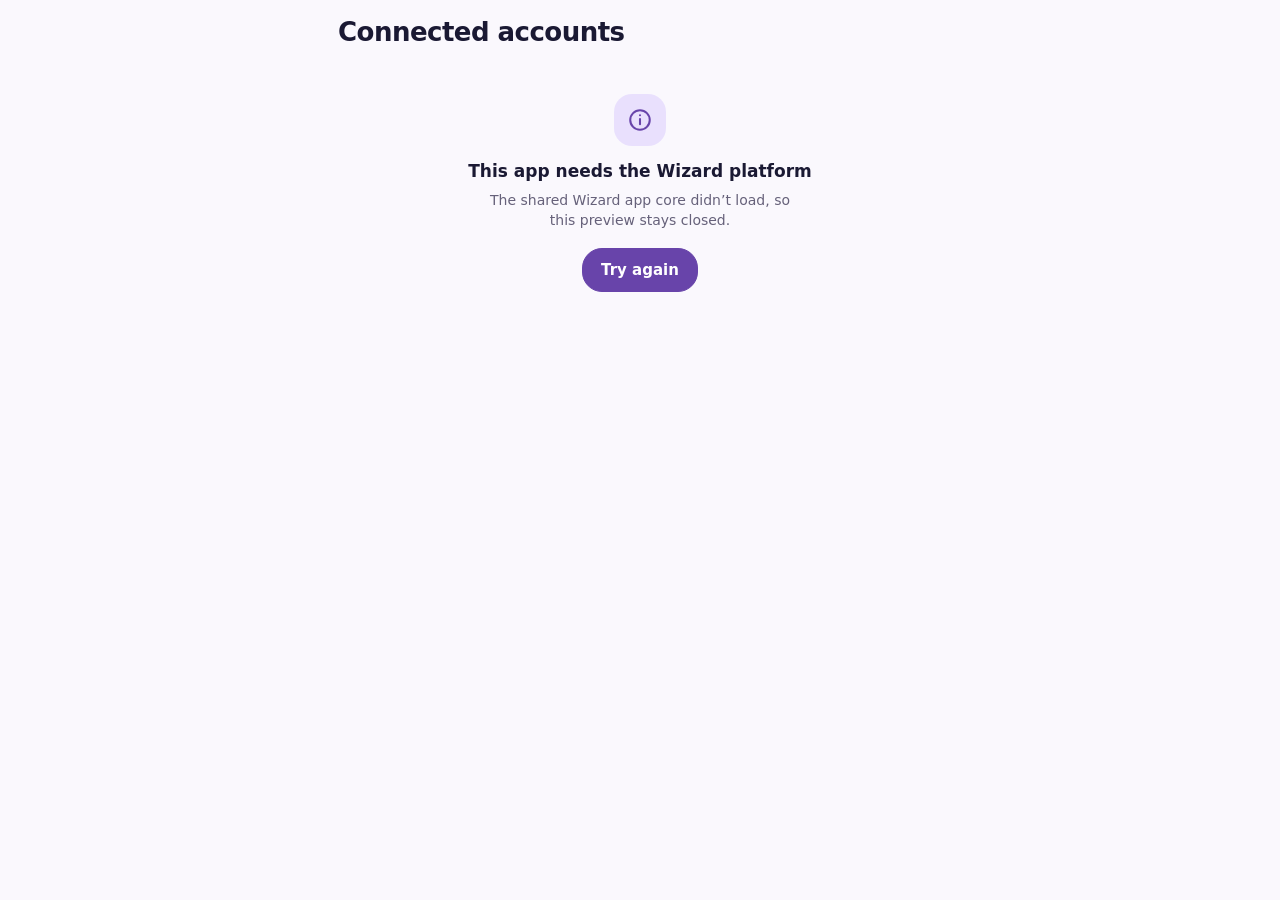
==== web/index.html @ a8baf5f5 "feat: Opus-designed native connected accounts candidate" ====
<!doctype html>
<html lang="en">
<head>
  <meta charset="utf-8">
  <meta name="viewport" content="width=device-width, initial-scale=1, viewport-fit=cover">
  <meta name="color-scheme" content="dark light">
  <title>Connected accounts</title>
  <script src="boot.js"></script>
  <link rel="stylesheet" href="wizard-ui.css">
  <link rel="stylesheet" href="styles.css">
  <script defer src="/wizard-os-home/core/app-client.js"></script>
  <script defer src="app.js"></script>
</head>
<body data-view="loading">
  <div class="wz-app">
    <!-- Shown only standalone; in a shell window the title bar already names the app. -->
    <header class="wz-head"><h1>Connected accounts</h1></header>
    <main id="view" class="wz-scroll">
      <div class="ca-state" role="status"><strong>Loading…</strong></div>
    </main>
    <p id="status" class="wz-status note" role="status" aria-live="polite"></p>
    <footer id="dock" class="ca-dock" hidden></footer>
  </div>
  <dialog id="dialog" class="ca-sheet" aria-labelledby="dialog-title" aria-describedby="dialog-text">
    <h2 id="dialog-title"></h2>
    <p id="dialog-text"></p>
    <div id="dialog-actions" class="ca-sheet-actions"></div>
  </dialog>
</body>
</html>
---- web/wizard-ui.css ----
/* Wizard UI kit for generated apps (builder template, MVP).
 *
 * Rule 1: a hosted app paints NO canvas. In a window or fullscreen the shell's window glass is the
 *         canvas, exactly as it is for Chats. Only a standalone tab paints the skin's background.
 * Rule 2: speak Chats' visual language: system UI type at the shell's sizes, ink / ink-2 / ink-3
 *         hierarchy, hairline separators, faint tinted fills instead of opaque cards, pill inputs,
 *         a round accent action. Every value derives from the appearance v1 roles (--wz-*), so all
 *         the five accepted skins and future shell-approved skins flow through without per-app colour work.
 * Rule 3: layout and content stay the app's own. Use these classes; add app styles in styles.css.
 *
 * Values mirror web/core/chats.css and core/base.css in Wizard UX (ch-row, ch-sec-h, ch-compose). */

:root {
  --ink: var(--wz-text, #f3efff);
  --ink-2: var(--wz-text-secondary, #b9b0d8);
  --ink-3: var(--wz-text-muted, #a59abf);
  --line-2: var(--wz-border, rgba(205, 190, 255, .24));
  --line: color-mix(in srgb, var(--line-2) 55%, transparent);
  --fill: color-mix(in srgb, var(--ink) 6%, transparent);
  --fill-2: color-mix(in srgb, var(--ink) 10%, transparent);
  --accent: var(--wz-accent, #b99bff);
  --on-accent: var(--wz-on-accent, #160b32);
  --accent-soft: var(--wz-accent-soft, rgba(143, 99, 255, .16));
  --canvas: var(--wz-canvas, #05030c);
  --danger: #ff8f8f;
  --r: 14px;          /* rows, panels */
  --r-tile: 12px;     /* 36px tiles, search */
  --r-pill: 20px;     /* composer input */
  --ease: cubic-bezier(.2, .9, .25, 1);
  --font: ui-sans-serif, system-ui, -apple-system, "Segoe UI", Roboto, "Helvetica Neue", sans-serif;
  color-scheme: dark;
}
html[data-color-scheme="light"] { color-scheme: light; --danger: #b42318; }
/* Standalone defaults before shared appearance arrives; no persisted app theme. */
@media (prefers-color-scheme: light) {
  html:not([data-color-scheme]) {
    --ink: var(--wz-text, #1a1933); --ink-2: var(--wz-text-secondary, #484560);
    --ink-3: var(--wz-text-muted, #66617a); --line-2: var(--wz-border, #d4cfde);
    --accent: var(--wz-accent, #6844aa); --on-accent: var(--wz-on-accent, #ffffff);
    --canvas: var(--wz-base, #faf8fd); --danger: #b42318; color-scheme: light;
  }
}
/* Skin shape. The protocol carries colour only today; these two skins also change shape in the shell. */
html[data-skin="signal"] { --r: 2px; --r-tile: 2px; --r-pill: 2px; }
html[data-skin="signal"] .wz-sec-h { font-family: ui-monospace, "SF Mono", Menlo, monospace; letter-spacing: .08em; }

*, *::before, *::after { box-sizing: border-box; }
html, body { height: 100%; margin: 0; }
html { -webkit-text-size-adjust: 100%; -webkit-tap-highlight-color: transparent; }
body { font: 15px/1.4 var(--font); color: var(--ink); background: transparent; -webkit-font-smoothing: antialiased; overscroll-behavior: none; }
html[data-presentation="standalone"]:not(.wz-hosted) body { background: var(--canvas); }
/* Shared client has no host appearance in a plain tab; defaults still paint. */
html:not(.wz-hosted):not([data-wz-hosted]) body { background: var(--canvas); }
button, input, textarea, select { font: inherit; color: inherit; }
button { cursor: pointer; border: 0; background: none; padding: 0; }
:focus-visible { outline: 2px solid var(--accent); outline-offset: 2px; }
.wz-sr { position: absolute; width: 1px; height: 1px; overflow: hidden; clip-path: inset(50%); white-space: nowrap; }

/* ---------- frame: head / scroll / composer, like a Chats thread ---------- */
.wz-app { display: flex; flex-direction: column; height: 100%; max-width: 640px; margin: 0 auto; }
.wz-head { flex: none; display: flex; align-items: flex-end; gap: 12px; padding: calc(var(--wos-cutout, 0px) + 18px) 18px 6px; }
.wz-head h1 { margin: 0; font-size: 26px; line-height: 1.15; font-weight: 750; letter-spacing: -.02em; }
.wz-head p { margin: 0 0 3px auto; font-size: 13px; color: var(--ink-3); }
/* In a window the shell's title bar already names the app. */
html[data-presentation="window"] .wz-head,
html.wz-hosted:not([data-presentation="immersive"]) .wz-head { display: none; }
.wz-scroll { flex: 1; min-height: 0; overflow-y: auto; padding: 4px 10px 12px; scrollbar-width: none; }
.wz-scroll::-webkit-scrollbar { display: none; }

/* ---------- section label: .ch-sec-h ---------- */
.wz-sec + .wz-sec { border-top: 1px solid var(--line); }
.wz-sec-h { display: flex; align-items: center; gap: 10px; margin: 0; padding: 12px 8px 8px; font-size: 11.5px; font-weight: 800; letter-spacing: .14em; text-transform: uppercase; color: var(--ink-2); }
.wz-sec-h small { font-size: 11.5px; font-weight: 800; letter-spacing: .05em; color: var(--ink-3); }
.wz-count { margin-left: auto; padding: 1px 8px; border-radius: 99px; font-size: 10.5px; letter-spacing: .04em; color: var(--ink-2); background: var(--fill); }
.wz-count.all { color: var(--on-accent); background: var(--accent); }

/* ---------- rows: .ch-row ---------- */
.wz-list { list-style: none; margin: 0; padding: 0; }
.wz-row { display: flex; align-items: center; gap: 12px; width: 100%; min-height: 52px; padding: 8px; border-radius: var(--r); text-align: left; transition: background 140ms; }
.wz-row:active { background: var(--fill); }
@media (hover: hover) { .wz-row:hover { background: var(--fill); } }
.wz-row .wz-main { flex: 1; min-width: 0; display: flex; flex-direction: column; gap: 2px; }
.wz-row .wz-main b { font-size: 15px; font-weight: 600; color: var(--ink); overflow-wrap: anywhere; }
.wz-row .wz-main small { font-size: 13px; color: var(--ink-3); }
.wz-tile { flex: none; width: 36px; height: 36px; border-radius: var(--r-tile); display: grid; place-items: center; font-size: 18px; background: var(--fill); }

/* round check, 26px inside a 36px tile-sized slot (the whole row is the 44px+ target) */
.wz-check { flex: none; width: 36px; height: 36px; display: grid; place-items: center; }
.wz-check i { width: 26px; height: 26px; border-radius: 50%; border: 2px solid var(--line-2); display: grid; place-items: center; transition: background 160ms var(--ease), border-color 160ms, transform 220ms var(--ease); }
.wz-check svg { width: 14px; height: 14px; fill: none; stroke: var(--on-accent); stroke-width: 3; stroke-linecap: round; stroke-linejoin: round; opacity: 0; transition: opacity 120ms; }
html[data-skin="signal"] .wz-check i { border-radius: 2px; }
[aria-pressed="true"] .wz-check i { background: var(--accent); border-color: var(--accent); transform: scale(1.04); }
[aria-pressed="true"] .wz-check svg { opacity: 1; }
[aria-pressed="true"] .wz-main b { color: var(--ink-2); }
.wz-row:disabled { opacity: .6; cursor: progress; }

/* ---------- empty state ---------- */
.wz-empty { padding: 44px 24px 24px; text-align: center; color: var(--ink-3); }
.wz-empty .wz-tile { margin: 0 auto 14px; width: 52px; height: 52px; border-radius: 18px; font-size: 24px; color: var(--accent); }
.wz-empty strong { display: block; margin-bottom: 4px; font-size: 16px; font-weight: 700; color: var(--ink); }
.wz-empty p { margin: 0 auto; max-width: 30ch; font-size: 14px; line-height: 1.4; }

/* ---------- composer: .ch-compose ---------- */
.wz-compose { flex: none; display: flex; align-items: center; gap: 8px; padding: 8px 10px calc(10px + env(safe-area-inset-bottom, 0px)); border-top: 1px solid var(--line); }
.wz-input { flex: 1; min-width: 0; height: 42px; padding: 0 16px; border-radius: var(--r-pill); border: 1px solid var(--line-2); outline: 0; background: var(--fill); color: var(--ink); font-size: 15px; }
.wz-input::placeholder { color: var(--ink-3); }
.wz-input:focus { border-color: color-mix(in srgb, var(--accent) 60%, transparent); }
.wz-send { flex: none; width: 42px; height: 42px; border-radius: 50%; display: grid; place-items: center; background: var(--accent); color: var(--on-accent); transition: opacity 140ms, transform 140ms; }
html[data-skin="signal"] .wz-send { border-radius: 2px; }
.wz-send svg { width: 18px; height: 18px; fill: none; stroke: currentColor; stroke-width: 2.6; stroke-linecap: round; }
.wz-send:disabled { opacity: .4; cursor: default; }
.wz-send:not(:disabled):active { transform: scale(.94); }

/* ---------- status: errors are visible, confirmations are for screen readers ---------- */
.wz-status { flex: none; margin: 0; padding: 0 18px 6px; min-height: 0; font-size: 13px; color: var(--danger); }
.wz-status:empty { padding: 0; }
.wz-status.note { color: var(--ink-2); text-align: center; }

/* Staging hosts label the page once; a hosted app never repeats that badge. */
html.wz-hosted #wiz-staging-tag { display: none !important; }

@media (prefers-reduced-motion: reduce) { *, *::before, *::after { transition: none !important; animation: none !important; } }
---- web/styles.css ----
/* Connected accounts: app layout on top of wizard-ui.css. Every colour is a kit role
 * (--ink*, --line*, --fill*, --accent*, --danger, --wz-base); no app palette.
 * Hosted: body stays transparent (kit rule 1); only the modal sheet paints, fully opaque. */

[hidden] { display: none !important; }

/* ---------- frame ---------- */
.wz-app { height: 100%; height: 100dvh; }
.wz-scroll { padding: 4px 12px 16px; }
#view > .wz-sec:first-child, #view > .wz-sr:first-child + .wz-sec { padding-top: 4px; }
.wz-sec { padding-bottom: 10px; }
.wz-sec + .wz-sec { border-top: 0; }
.wz-sec-h small { margin-left: auto; padding: 1px 8px; border-radius: 99px; letter-spacing: .04em; text-transform: none; background: var(--fill); }

/* Grouped panel, like Wizard Settings: hairline border, faint fill, separators between rows. */
.wz-list { border: 1px solid var(--line-2); border-radius: var(--r); background: var(--fill); overflow: hidden; }
.wz-list > li + li { border-top: 1px solid var(--line); }
.wz-list .wz-row { border-radius: 0; padding: 10px 12px; }
.wz-sec > .wz-row { border: 1px solid var(--line-2); border-radius: var(--r); background: var(--fill); padding: 10px 12px; }
.wz-sec > .wz-row + .wz-list, .wz-sec > .wz-list + .wz-list { margin-top: 10px; }
.wz-row .wz-main small { line-height: 1.35; overflow-wrap: anywhere; }
.wz-tile { color: var(--accent); background: var(--accent-soft); }
.wz-tile svg, .ca-go svg, .ca-back svg { width: 20px; height: 20px; fill: none; stroke: currentColor; stroke-width: 1.9; stroke-linecap: round; stroke-linejoin: round; }
.ca-mono { font-size: 17px; font-weight: 800; color: var(--accent); }
.ca-go { flex: none; display: grid; place-items: center; width: 20px; color: var(--ink-3); }
.ca-go svg { width: 16px; height: 16px; stroke-width: 2.2; }
.ca-static { cursor: default; }
.ca-static:active { background: none; }
@media (hover: hover) { .ca-static:hover { background: none; } }
.wz-sec > .ca-static:hover, .wz-sec > .ca-static:active { background: var(--fill); }

/* ---------- drill-in header ---------- */
.ca-top { display: flex; align-items: center; gap: 6px; padding: 6px 0 8px; }
.ca-top h2 { margin: 0; min-width: 0; font-size: 22px; line-height: 1.2; font-weight: 750; letter-spacing: -.015em; overflow-wrap: anywhere; }
.ca-top h2:focus { outline: none; }
.ca-top h2:focus-visible { outline: 2px solid var(--accent); }
.ca-back { flex: none; display: grid; place-items: center; width: 44px; height: 44px; margin-left: -6px; border-radius: 50%; color: var(--ink); }
.ca-back:active { background: var(--fill); }
@media (hover: hover) { .ca-back:hover { background: var(--fill); } }
#view-title:focus { outline: none; }

/* ---------- text ---------- */
.ca-note, .ca-help { margin: 8px 8px 0; font-size: 13px; line-height: 1.45; color: var(--ink-3); }
.ca-help { display: block; margin: 6px 4px 0; }
.ca-code code { font: 12.5px ui-monospace, "SF Mono", Menlo, monospace; color: var(--ink-2); overflow-wrap: anywhere; }
.ca-error { margin: 8px 4px 0; font-size: 14px; color: var(--danger); }

/* ---------- buttons ---------- */
.ca-actions { display: flex; flex-wrap: wrap; gap: 10px; margin-top: 12px; }
.ca-btn { display: inline-flex; align-items: center; justify-content: center; min-height: 44px; padding: 10px 18px; border-radius: var(--r-pill);
  border: 1px solid var(--line-2); background: var(--fill); color: var(--ink); font-size: 15px; font-weight: 600; line-height: 1.2;
  text-align: center; text-decoration: none; transition: background 140ms, opacity 140ms, transform 140ms; }
.ca-btn:active:not(:disabled) { transform: scale(.98); }
@media (hover: hover) { .ca-btn:hover:not(:disabled) { background: var(--fill-2); } }
.ca-btn.primary { border-color: var(--accent); background: var(--accent); color: var(--on-accent); }
@media (hover: hover) { .ca-btn.primary:hover:not(:disabled) { background: color-mix(in srgb, var(--accent) 88%, var(--ink)); } }
.ca-btn.ghost { border-color: transparent; background: transparent; color: var(--accent); }
@media (hover: hover) { .ca-btn.ghost:hover:not(:disabled) { background: var(--accent-soft); } }
.ca-btn.danger { border-color: color-mix(in srgb, var(--danger) 45%, transparent); background: transparent; color: var(--danger); }
.ca-btn:disabled { opacity: .45; cursor: default; }

/* ---------- calm states and notices ---------- */
.ca-state { display: flex; flex-direction: column; align-items: center; gap: 6px; padding: 36px 20px 20px; text-align: center; color: var(--ink-3); }
.ca-state .wz-tile { width: 52px; height: 52px; border-radius: 18px; margin-bottom: 8px; }
.ca-state .wz-tile svg { width: 26px; height: 26px; }
.ca-state strong, .ca-state h2 { margin: 0; font-size: 17px; font-weight: 700; color: var(--ink); }
.ca-state p { margin: 0; max-width: 34ch; font-size: 14px; line-height: 1.45; }
.ca-state .ca-actions { justify-content: center; }
.ca-notice { margin: 4px 0 12px; padding: 12px 14px; border: 1px solid var(--line-2); border-radius: var(--r); background: var(--fill); }
.ca-notice strong { display: block; font-size: 15px; font-weight: 650; color: var(--ink); }
.ca-notice p { margin: 4px 0 0; font-size: 14px; line-height: 1.45; color: var(--ink-2); }
.ca-notice.warn { border-color: color-mix(in srgb, var(--danger) 40%, transparent); }
.ca-notice .ca-actions { margin-top: 10px; }
.ca-pre { white-space: pre-wrap; overflow-wrap: anywhere; }

/* ---------- forms ---------- */
.ca-form, .ca-lookup { display: flex; flex-direction: column; gap: 6px; margin-top: 12px; }
.ca-form { max-width: 420px; margin: 4px auto 0; padding: 0 8px; }
.ca-form label, .ca-lookup label { padding: 0 4px; font-size: 13px; font-weight: 600; color: var(--ink-2); }
.ca-form .wz-input { flex: none; }
.ca-inline { display: flex; gap: 8px; }
.ca-inline .wz-input { height: 44px; }

/* ---------- fictional samples ---------- */
.ca-provenance { display: flex; align-items: flex-start; gap: 10px; margin: 0 0 12px; padding: 10px 12px; border: 1px dashed var(--line-2); border-radius: var(--r); }
.ca-provenance p { margin: 0; font-size: 13px; line-height: 1.45; color: var(--ink-2); }
.ca-tag { flex: none; padding: 2px 8px; border-radius: 99px; font-size: 11px; font-weight: 800; letter-spacing: .06em; text-transform: uppercase; color: var(--accent); background: var(--accent-soft); }
.ca-messages { list-style: none; margin: 0; padding: 0; display: flex; flex-direction: column; gap: 8px; }
.ca-msg { padding: 10px 12px; border-radius: var(--r); background: var(--fill); }
.ca-msg-h { display: flex; align-items: baseline; flex-wrap: wrap; gap: 4px 8px; }
.ca-msg-h b { font-size: 14px; font-weight: 650; }
.ca-msg-h time { font-size: 12px; color: var(--ink-3); }
.ca-msg-h .ca-ref { margin-left: auto; }
.ca-msg p { margin: 4px 0 0; font-size: 15px; line-height: 1.45; overflow-wrap: anywhere; }
.ca-ref { display: inline-block; padding: 0 6px; border-radius: 6px; font: 600 11.5px/1.6 ui-monospace, "SF Mono", Menlo, monospace; color: var(--ink-2); background: var(--fill-2); vertical-align: baseline; }

/* ---------- summary ---------- */
.ca-prose { padding: 4px 8px 8px; font-size: 16px; line-height: 1.55; overflow-wrap: anywhere; }
.ca-prose p { margin: 0 0 12px; }
.ca-prose ul, .ca-prose ol { margin: 0 0 12px; padding-left: 22px; }
.ca-prose li + li { margin-top: 4px; }
.ca-prose-h { margin: 16px 0 6px; font-size: 15px; font-weight: 700; }
.ca-prose > .ca-prose-h:first-child { margin-top: 4px; }
.ca-sources { list-style: none; margin: 0; padding: 0; border: 1px solid var(--line-2); border-radius: var(--r); background: var(--fill); }
.ca-sources li { display: flex; align-items: baseline; gap: 10px; padding: 10px 12px; }
.ca-sources li + li { border-top: 1px solid var(--line); }
.ca-src { min-width: 0; font-size: 14px; line-height: 1.45; color: var(--ink-2); overflow-wrap: anywhere; }
.ca-src b { color: var(--ink); font-weight: 650; }

/* ---------- dock: thread / summary actions, like the Chats composer ---------- */
.ca-dock { flex: none; display: flex; flex-direction: column; gap: 8px; padding: 10px 12px calc(10px + env(safe-area-inset-bottom, 0px)); border-top: 1px solid var(--line); }
.ca-dock-row { display: flex; flex-wrap: wrap; gap: 8px; }
.ca-dock-row .ca-btn.primary { flex: 1 1 auto; }
.ca-dock-note, .ca-outcome { margin: 0; padding: 0 4px; font-size: 13px; line-height: 1.4; color: var(--ink-3); }
.ca-outcome { color: var(--ink-2); }
.ca-busy { display: flex; align-items: center; gap: 10px; padding: 4px; font-size: 14px; color: var(--ink-2); }
.ca-spin { flex: none; width: 18px; height: 18px; border-radius: 50%; border: 2px solid var(--line-2); border-top-color: var(--accent); animation: ca-spin 900ms linear infinite; }
@keyframes ca-spin { to { transform: rotate(360deg); } }

/* ---------- switch ---------- */
.ca-switch-row { border: 1px solid var(--line-2); background: var(--fill); padding: 10px 12px; margin-bottom: 10px; }
.ca-sw { flex: none; position: relative; width: 46px; height: 28px; border-radius: 99px; background: var(--fill-2); border: 1px solid var(--line-2); transition: background 160ms var(--ease); }
.ca-sw i { position: absolute; top: 3px; left: 3px; width: 20px; height: 20px; border-radius: 50%; background: var(--ink-2); transition: transform 200ms var(--ease), background 160ms; }
.ca-sw.on { background: var(--accent); border-color: var(--accent); }
.ca-sw.on i { transform: translateX(18px); background: var(--on-accent); }
html[data-skin="signal"] .ca-sw, html[data-skin="signal"] .ca-sw i { border-radius: 2px; }

/* ---------- modal sheet: fully opaque base material ---------- */
.ca-sheet { width: min(440px, calc(100vw - 32px)); max-height: calc(100dvh - 32px); overflow-y: auto; margin: auto; padding: 22px 20px 18px;
  border: 1px solid var(--line-2); border-radius: calc(var(--r) + 6px); background: var(--wz-base, var(--canvas)); color: var(--ink); }
.ca-sheet::backdrop { background: color-mix(in srgb, var(--wz-base, var(--canvas)) 72%, transparent); }
.ca-sheet h2 { margin: 0 0 8px; font-size: 18px; line-height: 1.25; font-weight: 700; overflow-wrap: anywhere; }
.ca-sheet p { margin: 0; font-size: 15px; line-height: 1.5; color: var(--ink-2); }
.ca-sheet-actions { display: flex; flex-wrap: wrap; justify-content: flex-end; gap: 10px; margin-top: 20px; }

/* ---------- phones down to 320px, large text ---------- */
@media (max-width: 520px) {
  .ca-sheet { width: 100%; max-width: none; margin: auto 0 0; border-radius: calc(var(--r) + 6px) calc(var(--r) + 6px) 0 0; border-bottom: 0;
    padding-bottom: calc(18px + env(safe-area-inset-bottom, 0px)); }
  .ca-sheet-actions { flex-direction: column-reverse; }
  .ca-sheet-actions .ca-btn, .ca-actions .ca-btn { flex: 1 1 100%; }
}
@media (max-width: 360px) {
  .wz-scroll { padding-inline: 8px; }
  .ca-inline { flex-direction: column; }
  .ca-provenance { flex-direction: column; gap: 6px; }
  .ca-msg-h .ca-ref { margin-left: 0; }
  .ca-dock-row .ca-btn { flex: 1 1 100%; }
}
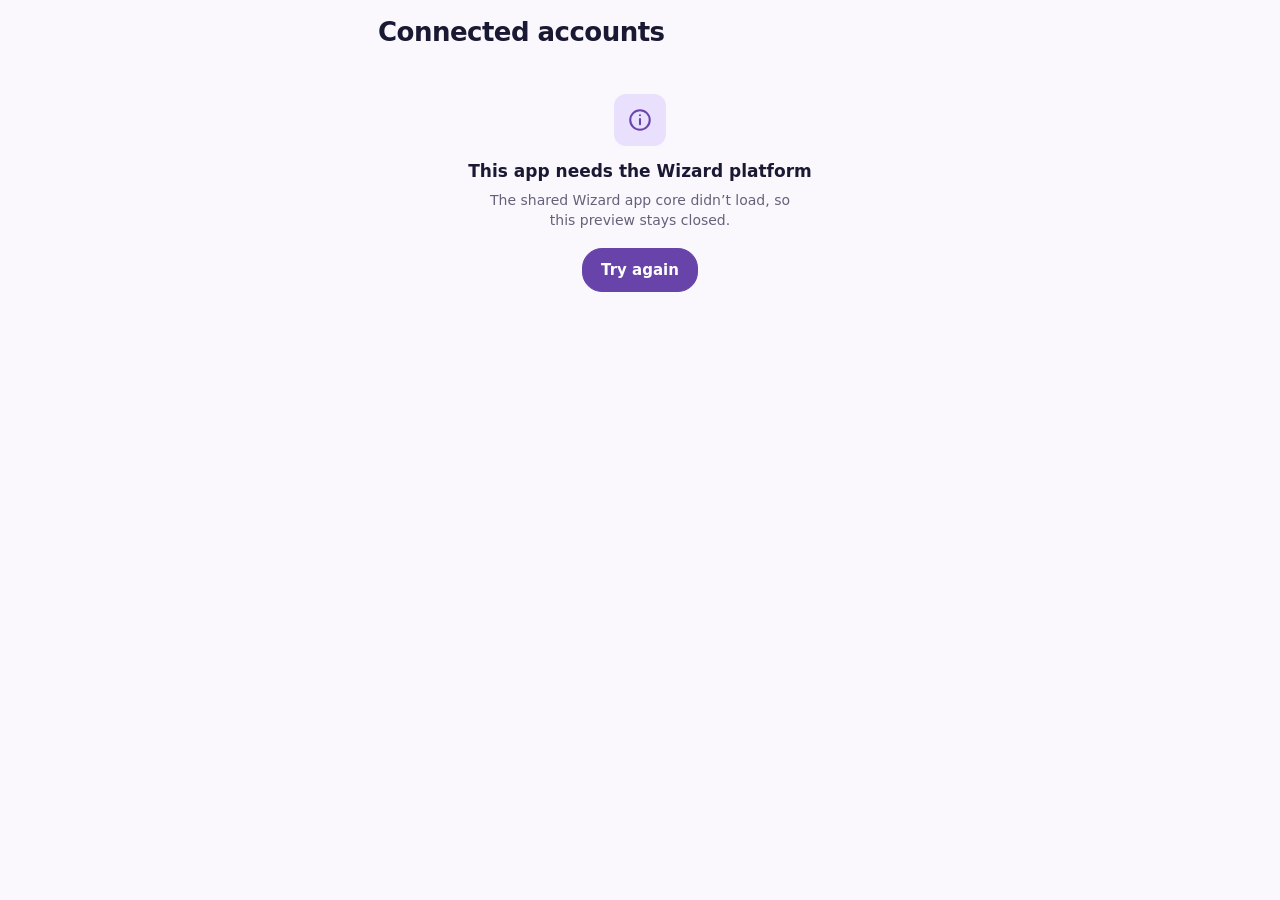
==== commit d0cbb3eb: "fix: verify native sheets, large text, Back and private-result lifecycle" ====
--- a/web/index.html
+++ b/web/index.html
@@ -18,7 +18,7 @@
     <main id="view" class="wz-scroll">
       <div class="ca-state" role="status"><strong>Loading…</strong></div>
     </main>
-    <p id="status" class="wz-status note" role="status" aria-live="polite"></p>
+    <p id="status" class="wz-sr" role="status" aria-live="polite"></p>
     <footer id="dock" class="ca-dock" hidden></footer>
   </div>
   <dialog id="dialog" class="ca-sheet" aria-labelledby="dialog-title" aria-describedby="dialog-text">
--- a/web/styles.css
+++ b/web/styles.css
@@ -5,7 +5,18 @@
 [hidden] { display: none !important; }
 
 /* ---------- frame ---------- */
-.wz-app { height: 100%; height: 100dvh; }
+.wz-app { height: 100%; height: 100dvh; max-width: 560px; }
+/* Keep the kit's default type sizes while respecting browser enlarged text. */
+body { font-size: .9375rem; }
+.wz-head h1 { font-size: 1.625rem; }
+.wz-head p, .wz-row .wz-main small, .wz-status { font-size: .8125rem; }
+.wz-sec-h, .wz-sec-h small { font-size: .71875rem; }
+.wz-sec-h { flex-wrap: wrap; }
+.wz-row .wz-main b, .wz-input { font-size: .9375rem; }
+.wz-tile { font-size: 1.125rem; width: 2.25rem; height: 2.25rem; }
+.wz-input { min-height: 2.75rem; }
+.wz-row { min-height: 3.25rem; }
+.ca-citation { white-space: nowrap; }
 .wz-scroll { padding: 4px 12px 16px; }
 #view > .wz-sec:first-child, #view > .wz-sr:first-child + .wz-sec { padding-top: 4px; }
 .wz-sec { padding-bottom: 10px; }
@@ -21,7 +32,7 @@
 .wz-row .wz-main small { line-height: 1.35; overflow-wrap: anywhere; }
 .wz-tile { color: var(--accent); background: var(--accent-soft); }
 .wz-tile svg, .ca-go svg, .ca-back svg { width: 20px; height: 20px; fill: none; stroke: currentColor; stroke-width: 1.9; stroke-linecap: round; stroke-linejoin: round; }
-.ca-mono { font-size: 17px; font-weight: 800; color: var(--accent); }
+.ca-mono { font-size: 1.0625rem; font-weight: 800; color: var(--accent); }
 .ca-go { flex: none; display: grid; place-items: center; width: 20px; color: var(--ink-3); }
 .ca-go svg { width: 16px; height: 16px; stroke-width: 2.2; }
 .ca-static { cursor: default; }
@@ -31,7 +42,7 @@
 
 /* ---------- drill-in header ---------- */
 .ca-top { display: flex; align-items: center; gap: 6px; padding: 6px 0 8px; }
-.ca-top h2 { margin: 0; min-width: 0; font-size: 22px; line-height: 1.2; font-weight: 750; letter-spacing: -.015em; overflow-wrap: anywhere; }
+.ca-top h2 { margin: 0; min-width: 0; font-size: 1.375rem; line-height: 1.2; font-weight: 750; letter-spacing: -.015em; overflow-wrap: anywhere; }
 .ca-top h2:focus { outline: none; }
 .ca-top h2:focus-visible { outline: 2px solid var(--accent); }
 .ca-back { flex: none; display: grid; place-items: center; width: 44px; height: 44px; margin-left: -6px; border-radius: 50%; color: var(--ink); }
@@ -40,15 +51,15 @@
 #view-title:focus { outline: none; }
 
 /* ---------- text ---------- */
-.ca-note, .ca-help { margin: 8px 8px 0; font-size: 13px; line-height: 1.45; color: var(--ink-3); }
+.ca-note, .ca-help { margin: 8px 8px 0; font-size: 0.8125rem; line-height: 1.45; color: var(--ink-3); }
 .ca-help { display: block; margin: 6px 4px 0; }
-.ca-code code { font: 12.5px ui-monospace, "SF Mono", Menlo, monospace; color: var(--ink-2); overflow-wrap: anywhere; }
-.ca-error { margin: 8px 4px 0; font-size: 14px; color: var(--danger); }
+.ca-code code { font: 0.78125rem ui-monospace, "SF Mono", Menlo, monospace; color: var(--ink-2); overflow-wrap: anywhere; }
+.ca-error { margin: 8px 4px 0; font-size: 0.875rem; color: var(--danger); }
 
 /* ---------- buttons ---------- */
 .ca-actions { display: flex; flex-wrap: wrap; gap: 10px; margin-top: 12px; }
 .ca-btn { display: inline-flex; align-items: center; justify-content: center; min-height: 44px; padding: 10px 18px; border-radius: var(--r-pill);
-  border: 1px solid var(--line-2); background: var(--fill); color: var(--ink); font-size: 15px; font-weight: 600; line-height: 1.2;
+  border: 1px solid var(--line-2); background: var(--fill); color: var(--ink); font-size: 0.9375rem; font-weight: 600; line-height: 1.2;
   text-align: center; text-decoration: none; transition: background 140ms, opacity 140ms, transform 140ms; }
 .ca-btn:active:not(:disabled) { transform: scale(.98); }
 @media (hover: hover) { .ca-btn:hover:not(:disabled) { background: var(--fill-2); } }
@@ -61,14 +72,14 @@
 
 /* ---------- calm states and notices ---------- */
 .ca-state { display: flex; flex-direction: column; align-items: center; gap: 6px; padding: 36px 20px 20px; text-align: center; color: var(--ink-3); }
-.ca-state .wz-tile { width: 52px; height: 52px; border-radius: 18px; margin-bottom: 8px; }
+.ca-state .wz-tile { width: 3.25rem; height: 3.25rem; border-radius: var(--r-tile); margin-bottom: 8px; }
 .ca-state .wz-tile svg { width: 26px; height: 26px; }
-.ca-state strong, .ca-state h2 { margin: 0; font-size: 17px; font-weight: 700; color: var(--ink); }
-.ca-state p { margin: 0; max-width: 34ch; font-size: 14px; line-height: 1.45; }
+.ca-state strong, .ca-state h2 { margin: 0; font-size: 1.0625rem; font-weight: 700; color: var(--ink); }
+.ca-state p { margin: 0; max-width: 34ch; font-size: 0.875rem; line-height: 1.45; }
 .ca-state .ca-actions { justify-content: center; }
 .ca-notice { margin: 4px 0 12px; padding: 12px 14px; border: 1px solid var(--line-2); border-radius: var(--r); background: var(--fill); }
-.ca-notice strong { display: block; font-size: 15px; font-weight: 650; color: var(--ink); }
-.ca-notice p { margin: 4px 0 0; font-size: 14px; line-height: 1.45; color: var(--ink-2); }
+.ca-notice strong { display: block; font-size: 0.9375rem; font-weight: 650; color: var(--ink); }
+.ca-notice p { margin: 4px 0 0; font-size: 0.875rem; line-height: 1.45; color: var(--ink-2); }
 .ca-notice.warn { border-color: color-mix(in srgb, var(--danger) 40%, transparent); }
 .ca-notice .ca-actions { margin-top: 10px; }
 .ca-pre { white-space: pre-wrap; overflow-wrap: anywhere; }
@@ -76,44 +87,44 @@
 /* ---------- forms ---------- */
 .ca-form, .ca-lookup { display: flex; flex-direction: column; gap: 6px; margin-top: 12px; }
 .ca-form { max-width: 420px; margin: 4px auto 0; padding: 0 8px; }
-.ca-form label, .ca-lookup label { padding: 0 4px; font-size: 13px; font-weight: 600; color: var(--ink-2); }
+.ca-form label, .ca-lookup label { padding: 0 4px; font-size: 0.8125rem; font-weight: 600; color: var(--ink-2); }
 .ca-form .wz-input { flex: none; }
 .ca-inline { display: flex; gap: 8px; }
 .ca-inline .wz-input { height: 44px; }
 
 /* ---------- fictional samples ---------- */
 .ca-provenance { display: flex; align-items: flex-start; gap: 10px; margin: 0 0 12px; padding: 10px 12px; border: 1px dashed var(--line-2); border-radius: var(--r); }
-.ca-provenance p { margin: 0; font-size: 13px; line-height: 1.45; color: var(--ink-2); }
-.ca-tag { flex: none; padding: 2px 8px; border-radius: 99px; font-size: 11px; font-weight: 800; letter-spacing: .06em; text-transform: uppercase; color: var(--accent); background: var(--accent-soft); }
+.ca-provenance p { margin: 0; font-size: 0.8125rem; line-height: 1.45; color: var(--ink-2); }
+.ca-tag { flex: none; padding: 2px 8px; border-radius: 99px; font-size: 0.6875rem; font-weight: 800; letter-spacing: .06em; text-transform: uppercase; color: var(--accent); background: var(--accent-soft); }
 .ca-messages { list-style: none; margin: 0; padding: 0; display: flex; flex-direction: column; gap: 8px; }
 .ca-msg { padding: 10px 12px; border-radius: var(--r); background: var(--fill); }
 .ca-msg-h { display: flex; align-items: baseline; flex-wrap: wrap; gap: 4px 8px; }
-.ca-msg-h b { font-size: 14px; font-weight: 650; }
-.ca-msg-h time { font-size: 12px; color: var(--ink-3); }
+.ca-msg-h b { font-size: 0.875rem; font-weight: 650; }
+.ca-msg-h time { font-size: 0.75rem; color: var(--ink-3); }
 .ca-msg-h .ca-ref { margin-left: auto; }
-.ca-msg p { margin: 4px 0 0; font-size: 15px; line-height: 1.45; overflow-wrap: anywhere; }
-.ca-ref { display: inline-block; padding: 0 6px; border-radius: 6px; font: 600 11.5px/1.6 ui-monospace, "SF Mono", Menlo, monospace; color: var(--ink-2); background: var(--fill-2); vertical-align: baseline; }
+.ca-msg p { margin: 4px 0 0; font-size: 0.9375rem; line-height: 1.45; overflow-wrap: anywhere; }
+.ca-ref { display: inline-block; padding: 0 6px; border-radius: 6px; font: 600 0.71875rem/1.6 ui-monospace, "SF Mono", Menlo, monospace; color: var(--ink-2); background: var(--fill-2); vertical-align: baseline; }
 
 /* ---------- summary ---------- */
-.ca-prose { padding: 4px 8px 8px; font-size: 16px; line-height: 1.55; overflow-wrap: anywhere; }
+.ca-prose { padding: 4px 8px 8px; font-size: 1rem; line-height: 1.55; overflow-wrap: anywhere; }
 .ca-prose p { margin: 0 0 12px; }
 .ca-prose ul, .ca-prose ol { margin: 0 0 12px; padding-left: 22px; }
 .ca-prose li + li { margin-top: 4px; }
-.ca-prose-h { margin: 16px 0 6px; font-size: 15px; font-weight: 700; }
+.ca-prose-h { margin: 16px 0 6px; font-size: 0.9375rem; font-weight: 700; }
 .ca-prose > .ca-prose-h:first-child { margin-top: 4px; }
 .ca-sources { list-style: none; margin: 0; padding: 0; border: 1px solid var(--line-2); border-radius: var(--r); background: var(--fill); }
 .ca-sources li { display: flex; align-items: baseline; gap: 10px; padding: 10px 12px; }
 .ca-sources li + li { border-top: 1px solid var(--line); }
-.ca-src { min-width: 0; font-size: 14px; line-height: 1.45; color: var(--ink-2); overflow-wrap: anywhere; }
+.ca-src { min-width: 0; font-size: 0.875rem; line-height: 1.45; color: var(--ink-2); overflow-wrap: anywhere; }
 .ca-src b { color: var(--ink); font-weight: 650; }
 
 /* ---------- dock: thread / summary actions, like the Chats composer ---------- */
 .ca-dock { flex: none; display: flex; flex-direction: column; gap: 8px; padding: 10px 12px calc(10px + env(safe-area-inset-bottom, 0px)); border-top: 1px solid var(--line); }
 .ca-dock-row { display: flex; flex-wrap: wrap; gap: 8px; }
 .ca-dock-row .ca-btn.primary { flex: 1 1 auto; }
-.ca-dock-note, .ca-outcome { margin: 0; padding: 0 4px; font-size: 13px; line-height: 1.4; color: var(--ink-3); }
+.ca-dock-note, .ca-outcome { margin: 0; padding: 0 4px; font-size: 0.8125rem; line-height: 1.4; color: var(--ink-3); }
 .ca-outcome { color: var(--ink-2); }
-.ca-busy { display: flex; align-items: center; gap: 10px; padding: 4px; font-size: 14px; color: var(--ink-2); }
+.ca-busy { display: flex; align-items: center; gap: 10px; padding: 4px; font-size: 0.875rem; color: var(--ink-2); }
 .ca-spin { flex: none; width: 18px; height: 18px; border-radius: 50%; border: 2px solid var(--line-2); border-top-color: var(--accent); animation: ca-spin 900ms linear infinite; }
 @keyframes ca-spin { to { transform: rotate(360deg); } }
 
@@ -129,8 +140,8 @@
 .ca-sheet { width: min(440px, calc(100vw - 32px)); max-height: calc(100dvh - 32px); overflow-y: auto; margin: auto; padding: 22px 20px 18px;
   border: 1px solid var(--line-2); border-radius: calc(var(--r) + 6px); background: var(--wz-base, var(--canvas)); color: var(--ink); }
 .ca-sheet::backdrop { background: color-mix(in srgb, var(--wz-base, var(--canvas)) 72%, transparent); }
-.ca-sheet h2 { margin: 0 0 8px; font-size: 18px; line-height: 1.25; font-weight: 700; overflow-wrap: anywhere; }
-.ca-sheet p { margin: 0; font-size: 15px; line-height: 1.5; color: var(--ink-2); }
+.ca-sheet h2 { margin: 0 0 8px; font-size: 1.125rem; line-height: 1.25; font-weight: 700; overflow-wrap: anywhere; }
+.ca-sheet p { margin: 0; font-size: 0.9375rem; line-height: 1.5; color: var(--ink-2); }
 .ca-sheet-actions { display: flex; flex-wrap: wrap; justify-content: flex-end; gap: 10px; margin-top: 20px; }
 
 /* ---------- phones down to 320px, large text ---------- */
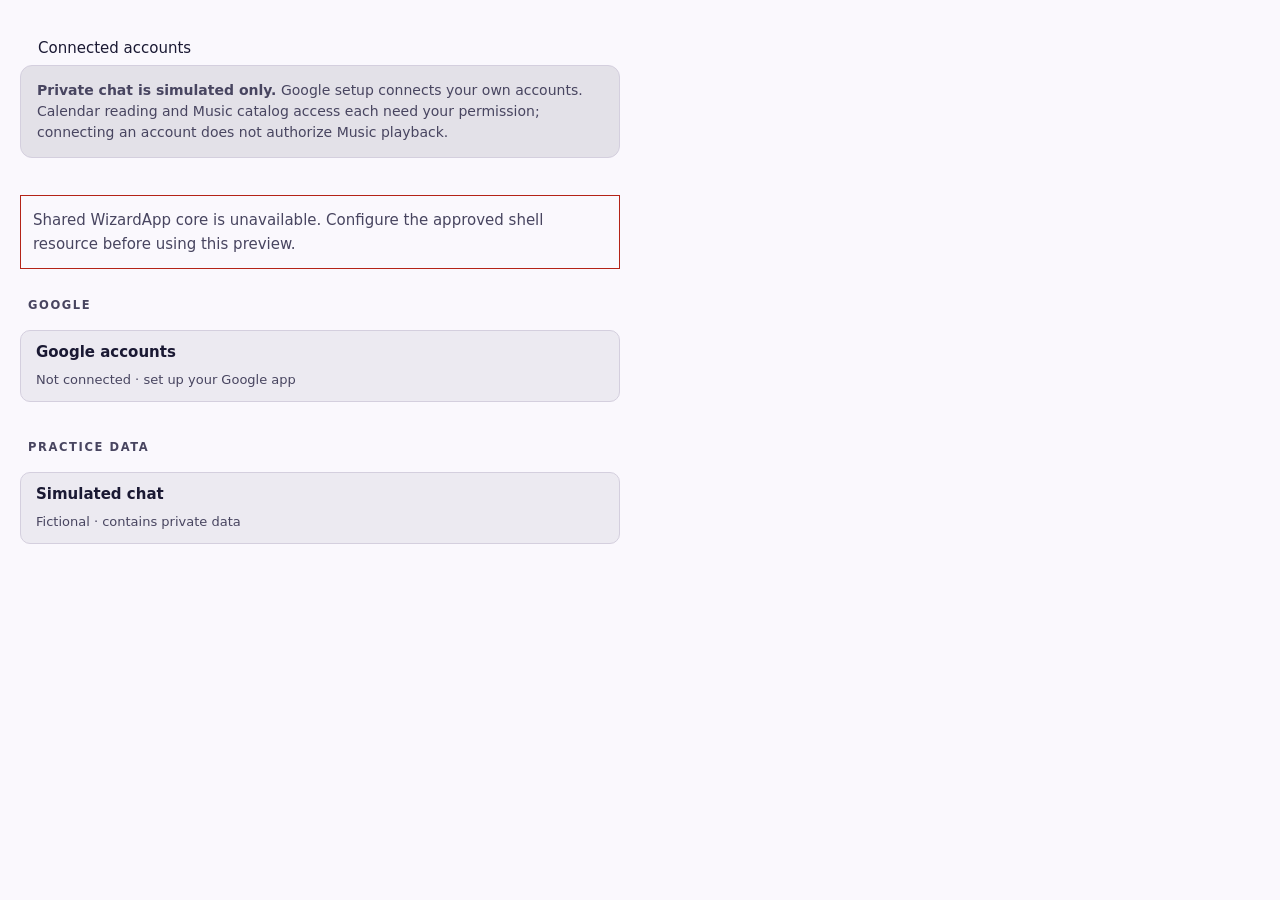
==== commit f51c0e6b: "Keep setup focused and show the entire copyable redirect" ====
--- a/web/index.html
+++ b/web/index.html
@@ -1,30 +1 @@
-<!doctype html>
-<html lang="en">
-<head>
-  <meta charset="utf-8">
-  <meta name="viewport" content="width=device-width, initial-scale=1, viewport-fit=cover">
-  <meta name="color-scheme" content="dark light">
-  <title>Connected accounts</title>
-  <script src="boot.js"></script>
-  <link rel="stylesheet" href="wizard-ui.css">
-  <link rel="stylesheet" href="styles.css">
-  <script defer src="/wizard-os-home/core/app-client.js"></script>
-  <script defer src="app.js"></script>
-</head>
-<body data-view="loading">
-  <div class="wz-app">
-    <!-- Shown only standalone; in a shell window the title bar already names the app. -->
-    <header class="wz-head"><h1>Connected accounts</h1></header>
-    <main id="view" class="wz-scroll">
-      <div class="ca-state" role="status"><strong>Loading…</strong></div>
-    </main>
-    <p id="status" class="wz-sr" role="status" aria-live="polite"></p>
-    <footer id="dock" class="ca-dock" hidden></footer>
-  </div>
-  <dialog id="dialog" class="ca-sheet" aria-labelledby="dialog-title" aria-describedby="dialog-text">
-    <h2 id="dialog-title"></h2>
-    <p id="dialog-text"></p>
-    <div id="dialog-actions" class="ca-sheet-actions"></div>
-  </dialog>
-</body>
-</html>
+<!doctype html><html lang="en"><head><meta charset="utf-8"><meta name="viewport" content="width=device-width,initial-scale=1"><title>Connected accounts</title><script src="boot.js"></script><link rel="stylesheet" href="wizard-ui.css"><link rel="stylesheet" href="styles.css"><script defer src="/wizard-os-home/core/app-client.js"></script><script defer src="app.js"></script></head><body><main class="wz-app"><header class="wz-head">Connected accounts</header><div class="notice"><strong>Private chat is simulated only.</strong> Google setup connects your own accounts. Calendar reading and Music catalog access each need your permission; connecting an account does not authorize Music playback.</div><p id="system-error" role="alert" hidden></p><form id="unlock" hidden><label>Owner access token <input id="owner-token" type="password" autocomplete="off" required></label><button>Unlock preview</button><small>Provided by the local installer. Never paste Google credentials here.</small></form><div id="workspace"><nav id="navigation" aria-label="Connections"><p class="wz-sec-h">Google</p><button id="google-row" class="row"><strong>Google accounts</strong><small>Not connected · set up your Google app</small></button><p class="wz-sec-h">Practice data</p><button id="chat-row" class="row"><strong>Simulated chat</strong><small>Fictional · contains private data</small></button></nav><section id="detail" aria-live="polite"></section></div></main><dialog id="dialog"><h2 id="dialog-title"></h2><p id="dialog-text"></p><button id="dialog-close">OK</button></dialog></body></html>
--- a/web/styles.css
+++ b/web/styles.css
@@ -1,160 +1 @@
-/* Connected accounts: app layout on top of wizard-ui.css. Every colour is a kit role
- * (--ink*, --line*, --fill*, --accent*, --danger, --wz-base); no app palette.
- * Hosted: body stays transparent (kit rule 1); only the modal sheet paints, fully opaque. */
-
-[hidden] { display: none !important; }
-
-/* ---------- frame ---------- */
-.wz-app { height: 100%; height: 100dvh; max-width: 560px; }
-/* Keep the kit's default type sizes while respecting browser enlarged text. */
-body { font-size: .9375rem; }
-.wz-head h1 { font-size: 1.625rem; }
-.wz-head p, .wz-row .wz-main small, .wz-status { font-size: .8125rem; }
-.wz-sec-h, .wz-sec-h small { font-size: .71875rem; }
-.wz-sec-h { flex-wrap: wrap; }
-.wz-row .wz-main b, .wz-input { font-size: .9375rem; }
-.wz-tile { font-size: 1.125rem; width: 2.25rem; height: 2.25rem; }
-.wz-input { min-height: 2.75rem; }
-.wz-row { min-height: 3.25rem; }
-.ca-citation { white-space: nowrap; }
-.wz-scroll { padding: 4px 12px 16px; }
-#view > .wz-sec:first-child, #view > .wz-sr:first-child + .wz-sec { padding-top: 4px; }
-.wz-sec { padding-bottom: 10px; }
-.wz-sec + .wz-sec { border-top: 0; }
-.wz-sec-h small { margin-left: auto; padding: 1px 8px; border-radius: 99px; letter-spacing: .04em; text-transform: none; background: var(--fill); }
-
-/* Grouped panel, like Wizard Settings: hairline border, faint fill, separators between rows. */
-.wz-list { border: 1px solid var(--line-2); border-radius: var(--r); background: var(--fill); overflow: hidden; }
-.wz-list > li + li { border-top: 1px solid var(--line); }
-.wz-list .wz-row { border-radius: 0; padding: 10px 12px; }
-.wz-sec > .wz-row { border: 1px solid var(--line-2); border-radius: var(--r); background: var(--fill); padding: 10px 12px; }
-.wz-sec > .wz-row + .wz-list, .wz-sec > .wz-list + .wz-list { margin-top: 10px; }
-.wz-row .wz-main small { line-height: 1.35; overflow-wrap: anywhere; }
-.wz-tile { color: var(--accent); background: var(--accent-soft); }
-.wz-tile svg, .ca-go svg, .ca-back svg { width: 20px; height: 20px; fill: none; stroke: currentColor; stroke-width: 1.9; stroke-linecap: round; stroke-linejoin: round; }
-.ca-mono { font-size: 1.0625rem; font-weight: 800; color: var(--accent); }
-.ca-go { flex: none; display: grid; place-items: center; width: 20px; color: var(--ink-3); }
-.ca-go svg { width: 16px; height: 16px; stroke-width: 2.2; }
-.ca-static { cursor: default; }
-.ca-static:active { background: none; }
-@media (hover: hover) { .ca-static:hover { background: none; } }
-.wz-sec > .ca-static:hover, .wz-sec > .ca-static:active { background: var(--fill); }
-
-/* ---------- drill-in header ---------- */
-.ca-top { display: flex; align-items: center; gap: 6px; padding: 6px 0 8px; }
-.ca-top h2 { margin: 0; min-width: 0; font-size: 1.375rem; line-height: 1.2; font-weight: 750; letter-spacing: -.015em; overflow-wrap: anywhere; }
-.ca-top h2:focus { outline: none; }
-.ca-top h2:focus-visible { outline: 2px solid var(--accent); }
-.ca-back { flex: none; display: grid; place-items: center; width: 44px; height: 44px; margin-left: -6px; border-radius: 50%; color: var(--ink); }
-.ca-back:active { background: var(--fill); }
-@media (hover: hover) { .ca-back:hover { background: var(--fill); } }
-#view-title:focus { outline: none; }
-
-/* ---------- text ---------- */
-.ca-note, .ca-help { margin: 8px 8px 0; font-size: 0.8125rem; line-height: 1.45; color: var(--ink-3); }
-.ca-help { display: block; margin: 6px 4px 0; }
-.ca-code code { font: 0.78125rem ui-monospace, "SF Mono", Menlo, monospace; color: var(--ink-2); overflow-wrap: anywhere; }
-.ca-error { margin: 8px 4px 0; font-size: 0.875rem; color: var(--danger); }
-
-/* ---------- buttons ---------- */
-.ca-actions { display: flex; flex-wrap: wrap; gap: 10px; margin-top: 12px; }
-.ca-btn { display: inline-flex; align-items: center; justify-content: center; min-height: 44px; padding: 10px 18px; border-radius: var(--r-pill);
-  border: 1px solid var(--line-2); background: var(--fill); color: var(--ink); font-size: 0.9375rem; font-weight: 600; line-height: 1.2;
-  text-align: center; text-decoration: none; transition: background 140ms, opacity 140ms, transform 140ms; }
-.ca-btn:active:not(:disabled) { transform: scale(.98); }
-@media (hover: hover) { .ca-btn:hover:not(:disabled) { background: var(--fill-2); } }
-.ca-btn.primary { border-color: var(--accent); background: var(--accent); color: var(--on-accent); }
-@media (hover: hover) { .ca-btn.primary:hover:not(:disabled) { background: color-mix(in srgb, var(--accent) 88%, var(--ink)); } }
-.ca-btn.ghost { border-color: transparent; background: transparent; color: var(--accent); }
-@media (hover: hover) { .ca-btn.ghost:hover:not(:disabled) { background: var(--accent-soft); } }
-.ca-btn.danger { border-color: color-mix(in srgb, var(--danger) 45%, transparent); background: transparent; color: var(--danger); }
-.ca-btn:disabled { opacity: .45; cursor: default; }
-
-/* ---------- calm states and notices ---------- */
-.ca-state { display: flex; flex-direction: column; align-items: center; gap: 6px; padding: 36px 20px 20px; text-align: center; color: var(--ink-3); }
-.ca-state .wz-tile { width: 3.25rem; height: 3.25rem; border-radius: var(--r-tile); margin-bottom: 8px; }
-.ca-state .wz-tile svg { width: 26px; height: 26px; }
-.ca-state strong, .ca-state h2 { margin: 0; font-size: 1.0625rem; font-weight: 700; color: var(--ink); }
-.ca-state p { margin: 0; max-width: 34ch; font-size: 0.875rem; line-height: 1.45; }
-.ca-state .ca-actions { justify-content: center; }
-.ca-notice { margin: 4px 0 12px; padding: 12px 14px; border: 1px solid var(--line-2); border-radius: var(--r); background: var(--fill); }
-.ca-notice strong { display: block; font-size: 0.9375rem; font-weight: 650; color: var(--ink); }
-.ca-notice p { margin: 4px 0 0; font-size: 0.875rem; line-height: 1.45; color: var(--ink-2); }
-.ca-notice.warn { border-color: color-mix(in srgb, var(--danger) 40%, transparent); }
-.ca-notice .ca-actions { margin-top: 10px; }
-.ca-pre { white-space: pre-wrap; overflow-wrap: anywhere; }
-
-/* ---------- forms ---------- */
-.ca-form, .ca-lookup { display: flex; flex-direction: column; gap: 6px; margin-top: 12px; }
-.ca-form { max-width: 420px; margin: 4px auto 0; padding: 0 8px; }
-.ca-form label, .ca-lookup label { padding: 0 4px; font-size: 0.8125rem; font-weight: 600; color: var(--ink-2); }
-.ca-form .wz-input { flex: none; }
-.ca-inline { display: flex; gap: 8px; }
-.ca-inline .wz-input { height: 44px; }
-
-/* ---------- fictional samples ---------- */
-.ca-provenance { display: flex; align-items: flex-start; gap: 10px; margin: 0 0 12px; padding: 10px 12px; border: 1px dashed var(--line-2); border-radius: var(--r); }
-.ca-provenance p { margin: 0; font-size: 0.8125rem; line-height: 1.45; color: var(--ink-2); }
-.ca-tag { flex: none; padding: 2px 8px; border-radius: 99px; font-size: 0.6875rem; font-weight: 800; letter-spacing: .06em; text-transform: uppercase; color: var(--accent); background: var(--accent-soft); }
-.ca-messages { list-style: none; margin: 0; padding: 0; display: flex; flex-direction: column; gap: 8px; }
-.ca-msg { padding: 10px 12px; border-radius: var(--r); background: var(--fill); }
-.ca-msg-h { display: flex; align-items: baseline; flex-wrap: wrap; gap: 4px 8px; }
-.ca-msg-h b { font-size: 0.875rem; font-weight: 650; }
-.ca-msg-h time { font-size: 0.75rem; color: var(--ink-3); }
-.ca-msg-h .ca-ref { margin-left: auto; }
-.ca-msg p { margin: 4px 0 0; font-size: 0.9375rem; line-height: 1.45; overflow-wrap: anywhere; }
-.ca-ref { display: inline-block; padding: 0 6px; border-radius: 6px; font: 600 0.71875rem/1.6 ui-monospace, "SF Mono", Menlo, monospace; color: var(--ink-2); background: var(--fill-2); vertical-align: baseline; }
-
-/* ---------- summary ---------- */
-.ca-prose { padding: 4px 8px 8px; font-size: 1rem; line-height: 1.55; overflow-wrap: anywhere; }
-.ca-prose p { margin: 0 0 12px; }
-.ca-prose ul, .ca-prose ol { margin: 0 0 12px; padding-left: 22px; }
-.ca-prose li + li { margin-top: 4px; }
-.ca-prose-h { margin: 16px 0 6px; font-size: 0.9375rem; font-weight: 700; }
-.ca-prose > .ca-prose-h:first-child { margin-top: 4px; }
-.ca-sources { list-style: none; margin: 0; padding: 0; border: 1px solid var(--line-2); border-radius: var(--r); background: var(--fill); }
-.ca-sources li { display: flex; align-items: baseline; gap: 10px; padding: 10px 12px; }
-.ca-sources li + li { border-top: 1px solid var(--line); }
-.ca-src { min-width: 0; font-size: 0.875rem; line-height: 1.45; color: var(--ink-2); overflow-wrap: anywhere; }
-.ca-src b { color: var(--ink); font-weight: 650; }
-
-/* ---------- dock: thread / summary actions, like the Chats composer ---------- */
-.ca-dock { flex: none; display: flex; flex-direction: column; gap: 8px; padding: 10px 12px calc(10px + env(safe-area-inset-bottom, 0px)); border-top: 1px solid var(--line); }
-.ca-dock-row { display: flex; flex-wrap: wrap; gap: 8px; }
-.ca-dock-row .ca-btn.primary { flex: 1 1 auto; }
-.ca-dock-note, .ca-outcome { margin: 0; padding: 0 4px; font-size: 0.8125rem; line-height: 1.4; color: var(--ink-3); }
-.ca-outcome { color: var(--ink-2); }
-.ca-busy { display: flex; align-items: center; gap: 10px; padding: 4px; font-size: 0.875rem; color: var(--ink-2); }
-.ca-spin { flex: none; width: 18px; height: 18px; border-radius: 50%; border: 2px solid var(--line-2); border-top-color: var(--accent); animation: ca-spin 900ms linear infinite; }
-@keyframes ca-spin { to { transform: rotate(360deg); } }
-
-/* ---------- switch ---------- */
-.ca-switch-row { border: 1px solid var(--line-2); background: var(--fill); padding: 10px 12px; margin-bottom: 10px; }
-.ca-sw { flex: none; position: relative; width: 46px; height: 28px; border-radius: 99px; background: var(--fill-2); border: 1px solid var(--line-2); transition: background 160ms var(--ease); }
-.ca-sw i { position: absolute; top: 3px; left: 3px; width: 20px; height: 20px; border-radius: 50%; background: var(--ink-2); transition: transform 200ms var(--ease), background 160ms; }
-.ca-sw.on { background: var(--accent); border-color: var(--accent); }
-.ca-sw.on i { transform: translateX(18px); background: var(--on-accent); }
-html[data-skin="signal"] .ca-sw, html[data-skin="signal"] .ca-sw i { border-radius: 2px; }
-
-/* ---------- modal sheet: fully opaque base material ---------- */
-.ca-sheet { width: min(440px, calc(100vw - 32px)); max-height: calc(100dvh - 32px); overflow-y: auto; margin: auto; padding: 22px 20px 18px;
-  border: 1px solid var(--line-2); border-radius: calc(var(--r) + 6px); background: var(--wz-base, var(--canvas)); color: var(--ink); }
-.ca-sheet::backdrop { background: color-mix(in srgb, var(--wz-base, var(--canvas)) 72%, transparent); }
-.ca-sheet h2 { margin: 0 0 8px; font-size: 1.125rem; line-height: 1.25; font-weight: 700; overflow-wrap: anywhere; }
-.ca-sheet p { margin: 0; font-size: 0.9375rem; line-height: 1.5; color: var(--ink-2); }
-.ca-sheet-actions { display: flex; flex-wrap: wrap; justify-content: flex-end; gap: 10px; margin-top: 20px; }
-
-/* ---------- phones down to 320px, large text ---------- */
-@media (max-width: 520px) {
-  .ca-sheet { width: 100%; max-width: none; margin: auto 0 0; border-radius: calc(var(--r) + 6px) calc(var(--r) + 6px) 0 0; border-bottom: 0;
-    padding-bottom: calc(18px + env(safe-area-inset-bottom, 0px)); }
-  .ca-sheet-actions { flex-direction: column-reverse; }
-  .ca-sheet-actions .ca-btn, .ca-actions .ca-btn { flex: 1 1 100%; }
-}
-@media (max-width: 360px) {
-  .wz-scroll { padding-inline: 8px; }
-  .ca-inline { flex-direction: column; }
-  .ca-provenance { flex-direction: column; gap: 6px; }
-  .ca-msg-h .ca-ref { margin-left: 0; }
-  .ca-dock-row .ca-btn { flex: 1 1 100%; }
-}
+body[data-view="google"] .notice{display:none}.google-uri{font:inherit;resize:vertical;overflow-wrap:anywhere;min-height:96px;line-height:1.5;background:var(--wz-surface,var(--canvas));color:var(--ink);border:1px solid var(--line-2);padding:12px;border-radius:8px}.google-link{display:block;margin-block:14px;overflow-wrap:anywhere}.google-progress{margin-top:20px}.google-done{display:flex;gap:12px;align-items:center;min-height:48px;margin-block:24px}.google-done input{width:20px;height:20px;flex:none}.google-configured{align-items:center}#detail>button{margin:6px 6px 6px 0}progress{width:100%;height:6px;accent-color:var(--wz-accent)}.wz-label{display:block;margin-block:12px}.wz-input{width:100%}*{box-sizing:border-box}body{margin:0}.wz-app{width:100%;margin:0;padding:20px;min-height:100dvh;height:auto}#detail{max-width:760px;margin-inline:auto}.notice{padding:14px 16px;background:var(--fill-2);border:1px solid var(--line-2);border-radius:12px;font-size:14px;line-height:1.5;margin-bottom:22px;color:var(--ink-2)}#workspace{display:block}nav{border:0;padding:0}body[data-view]:not([data-view="root"]) nav{display:none}body[data-view="root"] #detail{display:none}button{font:inherit;border:1px solid var(--line-2);background:var(--fill);color:var(--ink);padding:11px 15px;border-radius:10px;cursor:pointer;min-height:44px}button:hover{background:var(--fill-2)}button:disabled{opacity:.5;cursor:not-allowed}.primary{background:var(--accent);color:var(--on-accent)}.row{display:block;text-align:left;width:100%;margin:8px 0 24px}.row strong,.row small{display:block}.row small{margin-top:7px;line-height:1.5;color:var(--ink-2)}small{display:block;font-size:13px;color:var(--ink-2);line-height:1.5}#detail{min-width:0}h2{font-size:20px;margin:18px 0 12px}h3{font-size:16px;margin:24px 0 10px}p{line-height:1.6;color:var(--ink-2)}.badge{display:inline-block;padding:5px 9px;border:1px solid var(--line-2);border-radius:20px;font-size:12px;color:var(--ink-2)}.actions{display:flex;gap:10px;flex-wrap:wrap;margin:18px 0}.message{padding:12px 14px;border-left:2px solid var(--line-2);margin:10px 0;background:var(--fill);overflow-wrap:anywhere}.message p{margin:4px 0}.message time{display:block;margin-top:3px;font-size:12px;color:var(--ink-3)}pre{white-space:pre-wrap;overflow-wrap:anywhere;font:14px/1.7 ui-monospace,monospace;color:var(--ink);background:var(--fill);padding:18px;border-radius:12px}dialog{max-width:min(480px,90vw);border:1px solid var(--line-2);border-radius:16px;background:var(--wz-panel, var(--canvas));color:var(--ink);padding:24px}dialog::backdrop{background:var(--fill-2)}a{color:var(--accent)}input,select{font:inherit;min-height:44px;background:var(--fill);color:var(--ink);border:1px solid var(--line-2);border-radius:8px;padding:9px;width:100%;margin:8px 0}label{display:block;margin-top:12px;color:var(--ink-2)}#unlock{max-width:440px;margin:auto}#system-error{border:1px solid var(--danger);padding:12px}progress{width:100%;accent-color:var(--accent)}@media(max-width:700px){.wz-app{padding:16px}#workspace{display:block}nav{border:0;padding:0}body[data-view]:not([data-view="root"]) nav{display:none}body[data-view="root"] #detail{display:none}.actions>button{flex:1}button{max-width:100%}}
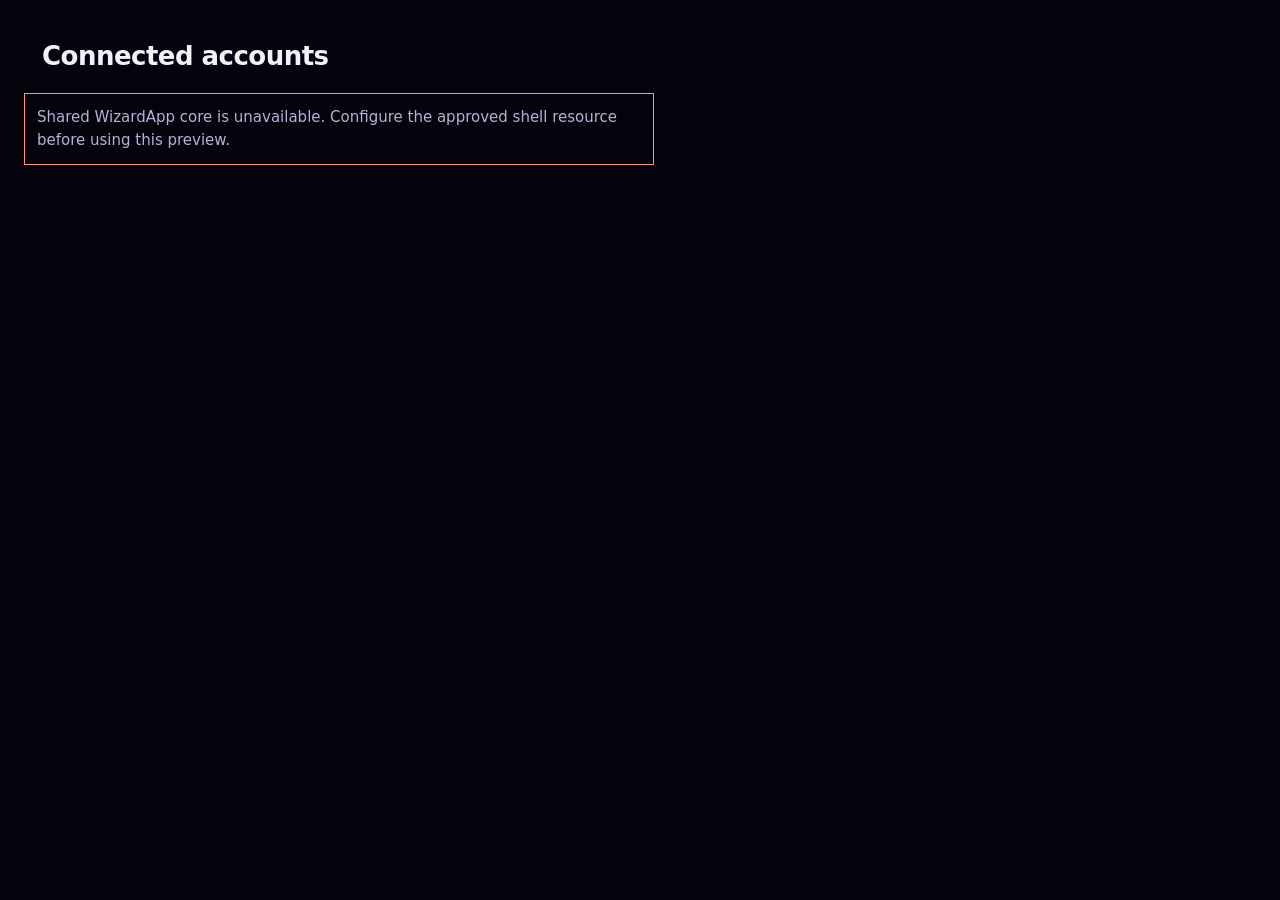
==== commit b47e2c6c: "Make Google connect immediate and clarify account setup" ====
--- a/web/index.html
+++ b/web/index.html
@@ -1 +1,3 @@
-<!doctype html><html lang="en"><head><meta charset="utf-8"><meta name="viewport" content="width=device-width,initial-scale=1"><title>Connected accounts</title><script src="boot.js"></script><link rel="stylesheet" href="wizard-ui.css"><link rel="stylesheet" href="styles.css"><script defer src="/wizard-os-home/core/app-client.js"></script><script defer src="app.js"></script></head><body><main class="wz-app"><header class="wz-head">Connected accounts</header><div class="notice"><strong>Private chat is simulated only.</strong> Google setup connects your own accounts. Calendar reading and Music catalog access each need your permission; connecting an account does not authorize Music playback.</div><p id="system-error" role="alert" hidden></p><form id="unlock" hidden><label>Owner access token <input id="owner-token" type="password" autocomplete="off" required></label><button>Unlock preview</button><small>Provided by the local installer. Never paste Google credentials here.</small></form><div id="workspace"><nav id="navigation" aria-label="Connections"><p class="wz-sec-h">Google</p><button id="google-row" class="row"><strong>Google accounts</strong><small>Not connected · set up your Google app</small></button><p class="wz-sec-h">Practice data</p><button id="chat-row" class="row"><strong>Simulated chat</strong><small>Fictional · contains private data</small></button></nav><section id="detail" aria-live="polite"></section></div></main><dialog id="dialog"><h2 id="dialog-title"></h2><p id="dialog-text"></p><button id="dialog-close">OK</button></dialog></body></html>
+<!doctype html>
+<html lang="en"><head><meta charset="utf-8"><meta name="viewport" content="width=device-width,initial-scale=1"><title>Connected accounts</title><script src="boot.js"></script><link rel="stylesheet" href="wizard-ui.css"><link rel="stylesheet" href="styles.css"><script defer src="/wizard-os-home/core/app-client.js"></script><script defer src="app.js"></script></head>
+<body><main class="wz-app"><header class="wz-head"><h1>Connected accounts</h1></header><p id="system-error" role="alert" hidden></p><form id="unlock" hidden><label>Owner access token <input id="owner-token" type="password" autocomplete="off" required></label><button>Unlock preview</button><small>Provided by the local installer. Never paste Google credentials here.</small></form><div id="workspace"><nav id="navigation" aria-label="Connections"><h2>Your accounts, in Wizard</h2><p class="notice">Choose what your apps can use. You can change your mind at any time.</p><section class="wz-sec google-root"><h3>Google</h3><p id="google-summary">Checking your Google connection…</p><button id="google-row" class="primary" type="button">Google accounts</button><button id="google-manage" class="text-button" type="button" hidden>Manage Google settings</button></section><section class="wz-sec practice-root"><p class="wz-sec-h">Try it out</p><button id="chat-row" class="wz-row row" type="button"><span class="wz-main"><b>Practice a private summary</b><small>Try fictional messages. No real chat account is connected.</small></span><span aria-hidden="true">→</span></button></section></nav><section id="detail" aria-live="polite"></section></div></main><dialog id="dialog"><h2 id="dialog-title"></h2><p id="dialog-text"></p><button id="dialog-close">OK</button></dialog></body></html>
--- a/web/styles.css
+++ b/web/styles.css
@@ -1 +1,65 @@
-body[data-view="google"] .notice{display:none}.google-uri{font:inherit;resize:vertical;overflow-wrap:anywhere;min-height:96px;line-height:1.5;background:var(--wz-surface,var(--canvas));color:var(--ink);border:1px solid var(--line-2);padding:12px;border-radius:8px}.google-link{display:block;margin-block:14px;overflow-wrap:anywhere}.google-progress{margin-top:20px}.google-done{display:flex;gap:12px;align-items:center;min-height:48px;margin-block:24px}.google-done input{width:20px;height:20px;flex:none}.google-configured{align-items:center}#detail>button{margin:6px 6px 6px 0}progress{width:100%;height:6px;accent-color:var(--wz-accent)}.wz-label{display:block;margin-block:12px}.wz-input{width:100%}*{box-sizing:border-box}body{margin:0}.wz-app{width:100%;margin:0;padding:20px;min-height:100dvh;height:auto}#detail{max-width:760px;margin-inline:auto}.notice{padding:14px 16px;background:var(--fill-2);border:1px solid var(--line-2);border-radius:12px;font-size:14px;line-height:1.5;margin-bottom:22px;color:var(--ink-2)}#workspace{display:block}nav{border:0;padding:0}body[data-view]:not([data-view="root"]) nav{display:none}body[data-view="root"] #detail{display:none}button{font:inherit;border:1px solid var(--line-2);background:var(--fill);color:var(--ink);padding:11px 15px;border-radius:10px;cursor:pointer;min-height:44px}button:hover{background:var(--fill-2)}button:disabled{opacity:.5;cursor:not-allowed}.primary{background:var(--accent);color:var(--on-accent)}.row{display:block;text-align:left;width:100%;margin:8px 0 24px}.row strong,.row small{display:block}.row small{margin-top:7px;line-height:1.5;color:var(--ink-2)}small{display:block;font-size:13px;color:var(--ink-2);line-height:1.5}#detail{min-width:0}h2{font-size:20px;margin:18px 0 12px}h3{font-size:16px;margin:24px 0 10px}p{line-height:1.6;color:var(--ink-2)}.badge{display:inline-block;padding:5px 9px;border:1px solid var(--line-2);border-radius:20px;font-size:12px;color:var(--ink-2)}.actions{display:flex;gap:10px;flex-wrap:wrap;margin:18px 0}.message{padding:12px 14px;border-left:2px solid var(--line-2);margin:10px 0;background:var(--fill);overflow-wrap:anywhere}.message p{margin:4px 0}.message time{display:block;margin-top:3px;font-size:12px;color:var(--ink-3)}pre{white-space:pre-wrap;overflow-wrap:anywhere;font:14px/1.7 ui-monospace,monospace;color:var(--ink);background:var(--fill);padding:18px;border-radius:12px}dialog{max-width:min(480px,90vw);border:1px solid var(--line-2);border-radius:16px;background:var(--wz-panel, var(--canvas));color:var(--ink);padding:24px}dialog::backdrop{background:var(--fill-2)}a{color:var(--accent)}input,select{font:inherit;min-height:44px;background:var(--fill);color:var(--ink);border:1px solid var(--line-2);border-radius:8px;padding:9px;width:100%;margin:8px 0}label{display:block;margin-top:12px;color:var(--ink-2)}#unlock{max-width:440px;margin:auto}#system-error{border:1px solid var(--danger);padding:12px}progress{width:100%;accent-color:var(--accent)}@media(max-width:700px){.wz-app{padding:16px}#workspace{display:block}nav{border:0;padding:0}body[data-view]:not([data-view="root"]) nav{display:none}body[data-view="root"] #detail{display:none}.actions>button{flex:1}button{max-width:100%}}
+/* App layout extends the shared Wizard kit; colours follow Appearance v1. */
+.wz-app { width:100%; max-width:none; margin:0; padding:24px; min-height:100dvh; height:auto; }
+#workspace, #detail { min-width:0; }
+#navigation { border:0; padding:0; }
+body[data-view]:not([data-view="root"]) #navigation { display:none; }
+body[data-view="root"] #detail { display:none; }
+h2 { font-size:24px; line-height:1.25; margin:18px 0 12px; letter-spacing:-.02em; }
+h3 { font-size:17px; line-height:1.35; margin:0 0 8px; }
+p { line-height:1.55; color:var(--wz-text-secondary,var(--ink-2)); max-inline-size:66ch; }
+small { display:block; font-size:13px; color:var(--wz-text-secondary,var(--ink-2)); line-height:1.55; }
+.notice { margin:0 0 28px; }
+.google-root, .practice-root { padding-block:20px; }
+.practice-root .wz-sec-h { padding-inline:0; }
+.row { width:100%; text-align:left; }
+.row .wz-main { white-space:normal; }
+button, .google-continue { display:inline-flex; align-items:center; justify-content:center; gap:8px; font:inherit; border:1px solid var(--wz-border,var(--line-2)); background:var(--wz-surface,var(--fill)); color:var(--wz-text,var(--ink)); padding:11px 16px; border-radius:var(--wz-radius,var(--r)); cursor:pointer; min-height:44px; max-width:100%; line-height:1.4; text-decoration:none; }
+button:hover, .google-continue:hover { background:var(--wz-surface-raised,var(--fill-2)); }
+button:disabled { opacity:.6; cursor:default; }
+button:active, .google-continue:active { transform:translateY(1px); }
+.primary { background:var(--wz-accent,var(--accent)); color:var(--wz-on-accent,var(--on-accent)); border-color:transparent; font-weight:650; }
+.primary:hover { background:var(--wz-accent,var(--accent)); filter:brightness(1.07); }
+.text-button { background:transparent; border-color:transparent; color:var(--wz-text-secondary,var(--ink-2)); padding-inline:8px; font-size:14px; }
+#detail > button, .google-account > button, .google-disclosure-body > button { margin:6px 8px 6px 0; }
+.actions { display:flex; align-items:center; gap:8px; flex-wrap:wrap; margin:20px 0 4px; }
+.google-intro { margin-bottom:24px; }
+.google-app-card { display:flex; align-items:flex-start; justify-content:space-between; gap:16px; padding-block:20px; border-bottom:1px solid var(--wz-border,var(--line-2)); }
+.google-app-card p { margin:0; font-size:14px; }
+.google-app-card .text-button { flex:none; }
+.google-connect { padding-block:24px; }
+.google-connect > p { margin:8px 0 16px; }
+.google-account { padding:20px 0; border-top:1px solid var(--wz-border,var(--line-2)); overflow-wrap:anywhere; }
+.google-account h3 { overflow-wrap:anywhere; }
+.google-help { margin:6px 0 12px; font-size:14px; }
+.google-status { margin:18px 0; }
+.google-continue { margin:8px 0 20px; }
+.google-disclosure { border-top:1px solid var(--wz-border,var(--line-2)); margin-block:8px; }
+.google-disclosure summary { cursor:pointer; padding:16px 0; min-height:48px; color:var(--wz-text-secondary,var(--ink-2)); font-size:14px; }
+.google-disclosure-body { padding:0 0 16px; }
+.google-technical { overflow-wrap:anywhere; font-size:13px; }
+.google-privacy { margin-top:24px; max-inline-size:70ch; }
+.google-link { display:block; margin-block:14px; overflow-wrap:anywhere; }
+.google-progress { margin-top:24px; }
+.google-done { display:flex; gap:12px; align-items:center; min-height:48px; margin-block:24px; }
+.google-done input { width:20px; min-height:20px; height:20px; flex:none; margin:0; }
+.google-uri { font:inherit; resize:vertical; overflow-wrap:anywhere; min-height:110px; line-height:1.5; }
+.wz-label { display:block; margin-block:16px; }
+.wz-input { width:100%; }
+input, select, textarea { font:inherit; min-height:44px; background:var(--wz-surface,var(--fill)); color:var(--wz-text,var(--ink)); border:1px solid var(--wz-border,var(--line-2)); border-radius:var(--wz-radius,var(--r)); padding:10px; width:100%; margin:8px 0; }
+label { display:block; margin-top:12px; color:var(--wz-text-secondary,var(--ink-2)); }
+.badge { display:inline-block; padding:5px 9px; border:1px solid var(--wz-border,var(--line-2)); border-radius:var(--r-pill); font-size:12px; color:var(--wz-text-secondary,var(--ink-2)); }
+progress { width:100%; height:6px; accent-color:var(--wz-accent,var(--accent)); margin-block:12px 20px; }
+.message { padding:12px 14px; border-left:2px solid var(--line-2); margin:10px 0; background:var(--fill); overflow-wrap:anywhere; }
+.message p { margin:4px 0; }
+.message time { display:block; margin-top:3px; font-size:12px; color:var(--ink-3); }
+pre { white-space:pre-wrap; overflow-wrap:anywhere; font:14px/1.7 ui-monospace,monospace; color:var(--ink); background:var(--fill); padding:18px; border-radius:var(--r); }
+dialog { max-width:min(480px,90vw); border:1px solid var(--wz-border,var(--line-2)); border-radius:var(--wz-radius,var(--r)); background-color:var(--wz-base,var(--canvas)); background-image:linear-gradient(var(--wz-panel,var(--wz-surface,var(--canvas))),var(--wz-panel,var(--wz-surface,var(--canvas)))); color:var(--wz-text,var(--ink)); padding:24px; }
+dialog::backdrop { background:var(--fill-2); }
+a { color:var(--wz-accent,var(--accent)); }
+#unlock { max-width:440px; margin:auto; }
+#system-error { border:1px solid var(--danger); padding:12px; }
+.public-page { max-width:none; }
+.public-page > p { max-width:65ch; }
+@media(max-width:700px) { .wz-app { padding:20px 18px 28px; } .google-setup-actions { align-items:stretch; flex-direction:column; } .google-connect .actions { align-items:flex-start; flex-direction:column; } .google-app-card { gap:12px; } }
+html[data-skin="signal"] button, html[data-skin="signal"] .google-continue, html[data-skin="signal"] input, html[data-skin="signal"] textarea, html[data-skin="signal"] dialog { border-radius:2px; }
+html[data-skin="signal"] summary, html[data-skin="signal"] .google-progress { font-family:ui-monospace,monospace; }
